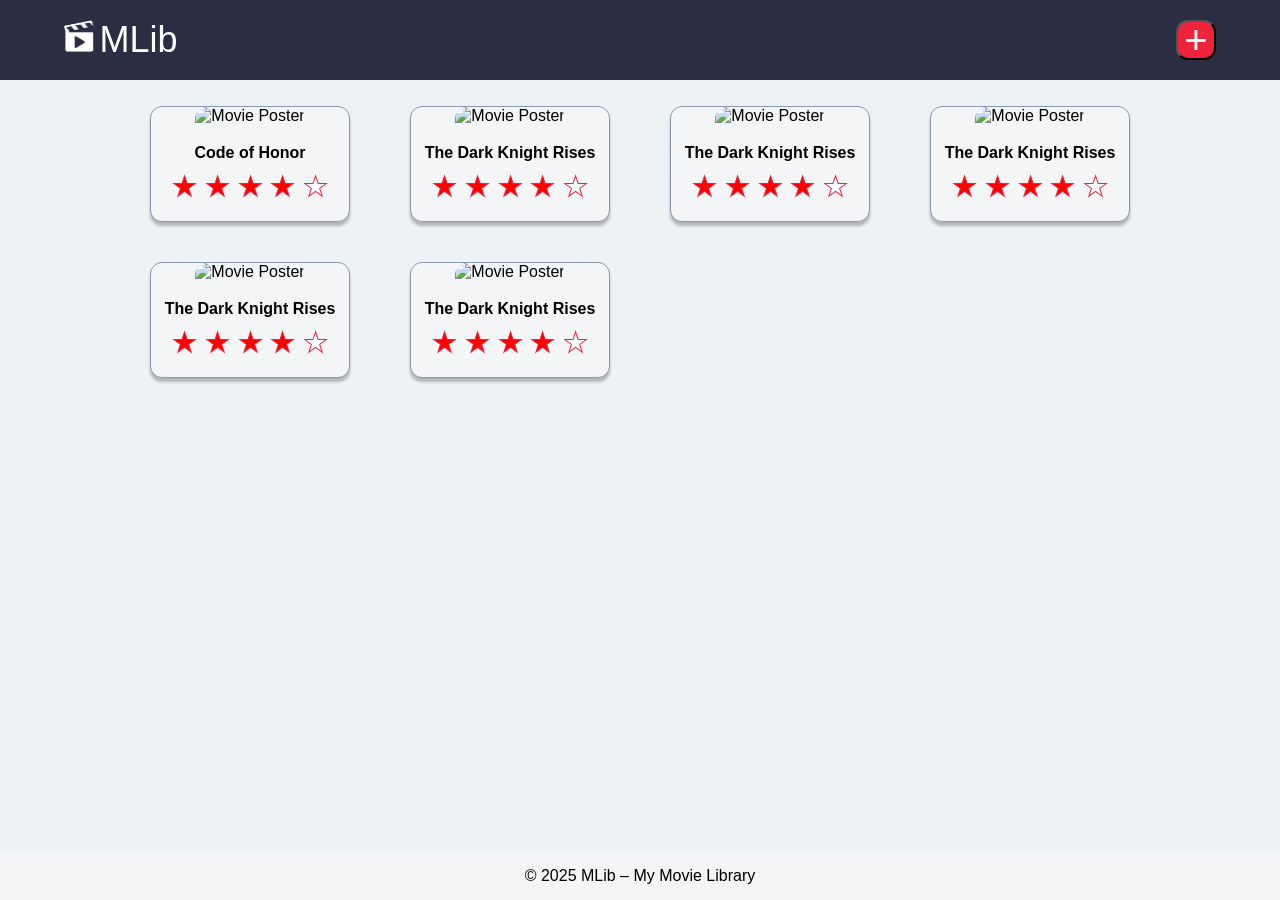
==== index.html @ c721f877 "Updated files" ====
<!DOCTYPE html>
<html lang="en">

    <head>
        <meta charset="UTF-8">
        <meta name="viewport" content="width=device-width, initial-scale=1.0">
        <title>My Movie Library - Home</title>
        <link rel="stylesheet" href="css/style.css">
    </head>

    <body>
        <header>
            <div>
                <img src="../assets/images/mlib-icon.svg" alt="MLib Logo Icon" height="32">
                <span>MLib</span>
            </div>

            <nav>
                <a href="../pages/add-review.html">
                <button class="add-button" aria-label="Add new movie review">+</button>
                </a>
            </nav>
        </header>

        <main>
            <a href="../pages/details-code-of-honor.html" class="movie-card-link">
                <div class="movie-list-container">
                <div class="movie-card">
                <img src="https://placehold.co/200x300" alt="Movie Poster">
                <h3>Code of Honor</h3>
                <div class="rating">
                    <span>★</span>
                    <span>★</span>
                    <span>★</span>
                    <span>★</span>
                    <span class="star-empty">★</span>
                </div>
            </div>
            </a>
            
            <div class="movie-card">
                <img src="https://placehold.co/200x300" alt="Movie Poster">
                <h3>The Dark Knight Rises</h3>
                <div class="rating">
                    <span>★</span>
                    <span>★</span>
                    <span>★</span>
                    <span>★</span>
                    <span class="star-empty">★</span>
                </div>
            </div>
            <div class="movie-card">
                <img src="https://placehold.co/200x300" alt="Movie Poster">
                <h3>The Dark Knight Rises</h3>
                <div class="rating">
                    <span>★</span>
                    <span>★</span>
                    <span>★</span>
                    <span>★</span>
                    <span class="star-empty">★</span>
                </div>
            </div>
            <div class="movie-card">
                <img src="https://placehold.co/200x300" alt="Movie Poster">
                <h3>The Dark Knight Rises</h3>
                <div class="rating">
                    <span>★</span>
                    <span>★</span>
                    <span>★</span>
                    <span>★</span>
                    <span class="star-empty">★</span>
                </div>
            </div>
            <div class="movie-card">
                <img src="https://placehold.co/200x300" alt="Movie Poster">
                <h3>The Dark Knight Rises</h3>
                <div class="rating">
                    <span>★</span>
                    <span>★</span>
                    <span>★</span>
                    <span>★</span>
                    <span class="star-empty">★</span>
                </div>
            </div>
            <div class="movie-card">
                <img src="https://placehold.co/200x300" alt="Movie Poster">
                <h3>The Dark Knight Rises</h3>
                <div class="rating">
                    <span>★</span>
                    <span>★</span>
                    <span>★</span>
                    <span>★</span>
                    <span class="star-empty">★</span>
                </div>
            </div>
            </div>
        </main>

        <footer>
            <p>&copy; 2025 MLib &ndash; My Movie Library</p>
        </footer>
    </body>

</html>
---- css/style.css ----
@media (max-width: 540px) {
  .movie-list-container {
    justify-content: center;
  }

  .form-page-container {
    margin: 30px auto; 
    padding: 0 15px;
  }

  .form-page-container h2 {
    font-size: 30px;
  }

   .form-container {
    padding: 25px 20px;
  }

  .form-group label {
    font-size: 20px;
  }

  .form-row {
    flex-direction: column;
    gap: 0px;
  }

  /* 1. Faz o layout de duas colunas virar uma só, empilhando os itens */
    .movie-details-container {
        flex-direction: column; /* Altera o eixo principal do Flexbox para vertical, colocando o pôster em cima das informações. */
        align-items: center;    /* Centraliza os itens empilhados (o pôster e o bloco de informações) na horizontal. */
        gap: 20px;              /* Agora, o 'gap' controla o espaçamento vertical entre o pôster e o bloco de informações. */
        padding: 20px;          /* Reduz o espaçamento interno do card para otimizar o espaço em telas menores. */
        margin: 30px 15px;      /* Reduz a margem vertical e garante uma margem lateral para não colar nas bordas da tela. */
    }
    
    /* 2. Garante que o pôster se ajuste à tela e não fique muito grande */
    .movie-poster img {
        width: 100%;      /* Faz a imagem ter a largura máxima de seu container, tornando-a fluida. */
        max-width: 280px; /* Limita a largura da imagem para que ela não fique excessivamente grande. */
    }
    
    /* 3. Ajusta os tamanhos das fontes para uma melhor leitura no mobile */
    .rating {
        font-size: 20px; /* Diminui o tamanho das estrelas. */
    }
    
    .movie-details-info h1 {
        font-size: 24px;      /* Reduz o tamanho do título do filme. */
        text-align: center;   /* Centraliza o título, o que geralmente fica mais harmonioso no layout de coluna única. */
    }
    
    .movie-details-info p {
        font-size: 16px; /* Reduz o tamanho do texto dos parágrafos, melhorando a legibilidade no celular. */
    }
}



* {
  margin: 0;
  padding: 0;
  box-sizing: border-box;
}

body {
  background-color: #edf2f4;
  font-family: Arial, Helvetica, sans-serif;
  color: #000000;
  display: flex;
  flex-direction: column;
  min-height: 100vh;
}

main {
  flex-grow: 1;
}

header {
  background-color: #2b2d42;
  color: #ffffff;
  height: 80px;

  display: flex;              
  justify-content: space-between;
  align-items: center;

  padding: 0 5%;
}

header span {
  font-size: 36px;
}

header a {
  text-decoration: none;
  color: inherit;
}

.add-button {
  background-color: #ef233c;
  color: #ffffff;
  width: 40px;
  height: 40px;
  font-size: 40px;
  border-radius: 12px;

  display: flex;
  justify-content: center;
  align-items: center;

  cursor: pointer;
  transition: background-color 0.3s ease-in-out;
}

.add-button:hover {
  background-color: #d0182f; 
}

footer {
  background-color: #f4f5f6;
  text-align: center;
  font-size: 16px;
  padding: 15.25px;
}

.movie-list-container {
  padding: 26px 20px;
  max-width: 1020px;
  margin: 0 auto;

  display: flex;
  flex-wrap: wrap;                
  row-gap: 40px;                   
  column-gap: 60px; 
}

.movie-card {
  background-color: #f4f5f6;
  border: 1px solid #8d99ae;
  border-radius: 12px;
  width: 200px;
  text-align: center;
  box-shadow: 0px 4px 3px 0px #00000040;
  transition: box-shadow 0.3s ease-in-out;
  animation: fadeInUp 0.8s ease-out forwards;
}

.movie-card:hover {
  box-shadow: 0px 8px 16px 0px rgba(0, 0, 0, 0.2);
}

@keyframes fadeInUp {
  from { 
    opacity: 0;                  
    transform: translateY(20px); 
  }

  to { 
    opacity: 1;                  
    transform: translateY(0);    
  }
}

.movie-card img {
  width: 100%;
  height: 300px;
  border-radius: 12px 12px 0 0;
}

.movie-card h3 {
  font-weight: 700;
  font-size: 16px;
  margin-top: 19px;
}

.rating {
  color: red;
  font-size: 28px;
  margin-top: 8px;
  margin-bottom: 18px;
  -webkit-text-stroke: 1px #ef233c;
}

.star-empty {
  color: white;
}

.movie-card-link {
  color: inherit; 
  text-decoration: none; 
}

/* Container que centraliza toda a seção do formulário na página */
.form-page-container {
  max-width: 800px;     /* Define uma largura máxima para o conteúdo não ficar muito esticado em telas grandes */
  margin: 60px auto;    /* Adiciona 60px de margem em cima/embaixo e centraliza horizontalmente com 'auto' */
}

/* Título "New Review" da página */
.form-page-container h2 {
  text-align: center;   /* Centraliza o texto do título */
  margin-bottom: 20px;  /* Cria um espaço abaixo do título, antes do card do formulário */
  font-size: 36px;      /* Tamanho da fonte do título */
  font-weight: 400;     /* Peso da fonte 'normal' */
}

/* O 'card' branco que envolve o formulário */
.form-container {
  background-color: #f4f5f6; /* Cor de fundo do card */
  padding: 33px 61px;          /* Espaçamento interno (vertical e horizontal) para o conteúdo do formulário 'respirar' */
  border-radius: 12px;         /* Arredonda os cantos do card */
  box-shadow: 0px 4px 4px 0px #00000040; /* Adiciona uma sombra sutil para dar profundidade */
}

/* Agrupador para cada par de label e input */
.form-group {
  margin-bottom: 34px;     /* Cria um espaçamento vertical entre cada campo do formulário */
  display: flex;             /* Ativa o Flexbox... */
  flex-direction: column;    /* ...para garantir que o label fique em cima do input (em coluna) */
}

/* Estilo para os rótulos (labels) dos campos */
.form-group label {
  font-size: 24px;      /* Tamanho da fonte do rótulo */
  margin-bottom: 6px;   /* Pequeno espaço entre o rótulo e o campo de entrada abaixo */
}

/* Estilo geral para todos os campos de entrada */
.form-group input,
.form-group select,
.form-group textarea {
  width: 100%;                  /* Faz com que os campos ocupem toda a largura disponível */
  padding: 12px;                /* Espaçamento interno para o texto digitado não ficar colado nas bordas */
  border: 1px solid #e8eaed;    /* Borda sutil para os campos */
  border-radius: 12px;          /* Arredonda os cantos dos campos de entrada */
  font-size: 14px;              /* Tamanho da fonte para o texto que o usuário digita */
  color: #333;                  /* Cor do texto digitado */
  font-family: inherit;         /* Garante que os campos usem a mesma fonte definida no 'body' */
}

/* Container para colocar 'Stars' e 'Watched Date' lado a lado */
.form-row {
  display: flex; /* Ativa o Flexbox para alinhar os itens na horizontal */
  gap: 20px;     /* Cria um espaço de 20px entre os dois campos */
}

/* Faz com que cada .form-group dentro de .form-row cresça e ocupe o espaço igualmente */
.form-row .form-group {
  flex: 1; /* flex: 1 é um atalho para flex-grow: 1, flex-shrink: 1, flex-basis: 0% */
}

/* Estilo do botão de submissão do formulário */
.submit-button {
  width: 100%;                  /* Faz o botão ocupar toda a largura */
  padding: 12px;                /* Espaçamento interno */
  background-color: #2b2d42;    /* Cor de fundo escura, igual ao header */
  color: white;                 /* Cor do texto do botão */
  border: none;                 /* Remove a borda padrão do navegador */
  border-radius: 12px;          /* Arredonda os cantos do botão */
  font-size: 20px;              /* Tamanho do texto do botão */
  cursor: pointer;              /* Mostra a 'mãozinha' ao passar o mouse */
  margin-top: 10px;             /* Espaço acima do botão */
}

/* --- Movie Details Page Styles --- */

/* 1. O container principal que se parece com um grande card branco */
.movie-details-container {
  /* Layout com Flexbox */
  display: flex;
  align-items: flex-start;
  gap: 65px;

  /* Tamanho e Centralização na página */
  max-width: 1200px;
  margin: 55px auto;

  /* Estilo Visual do Card */
  background-color: #f4f5f6;
  padding: 86px 90px;
  border-radius: 12px;
  box-shadow: 0px 4px 4px 0px #00000040;
}

/* 2. A coluna do pôster e sua imagem */
.movie-poster {
  flex-shrink: 0; 
}

.movie-poster img {
  width: 380px;
  border-radius: 12px;
}

/* 3. Estilos gerais para os textos na coluna da direita */
.movie-details-info h1 {
  font-size: 46px;
  margin-bottom: 30px;
}

.movie-details-info p {
  font-size: 22px;
  line-height: 1.5; 
}

/* 4. Estilos para os agrupamentos e detalhes finos */
.movie-section {
  margin-bottom: 20px;
}

.rating-details {
  display: flex;
  align-items: baseline;
  gap: 12px;
}

.rating-details .rating {
  margin: 0;
}

.review-title {
  margin-bottom: 5px;
}
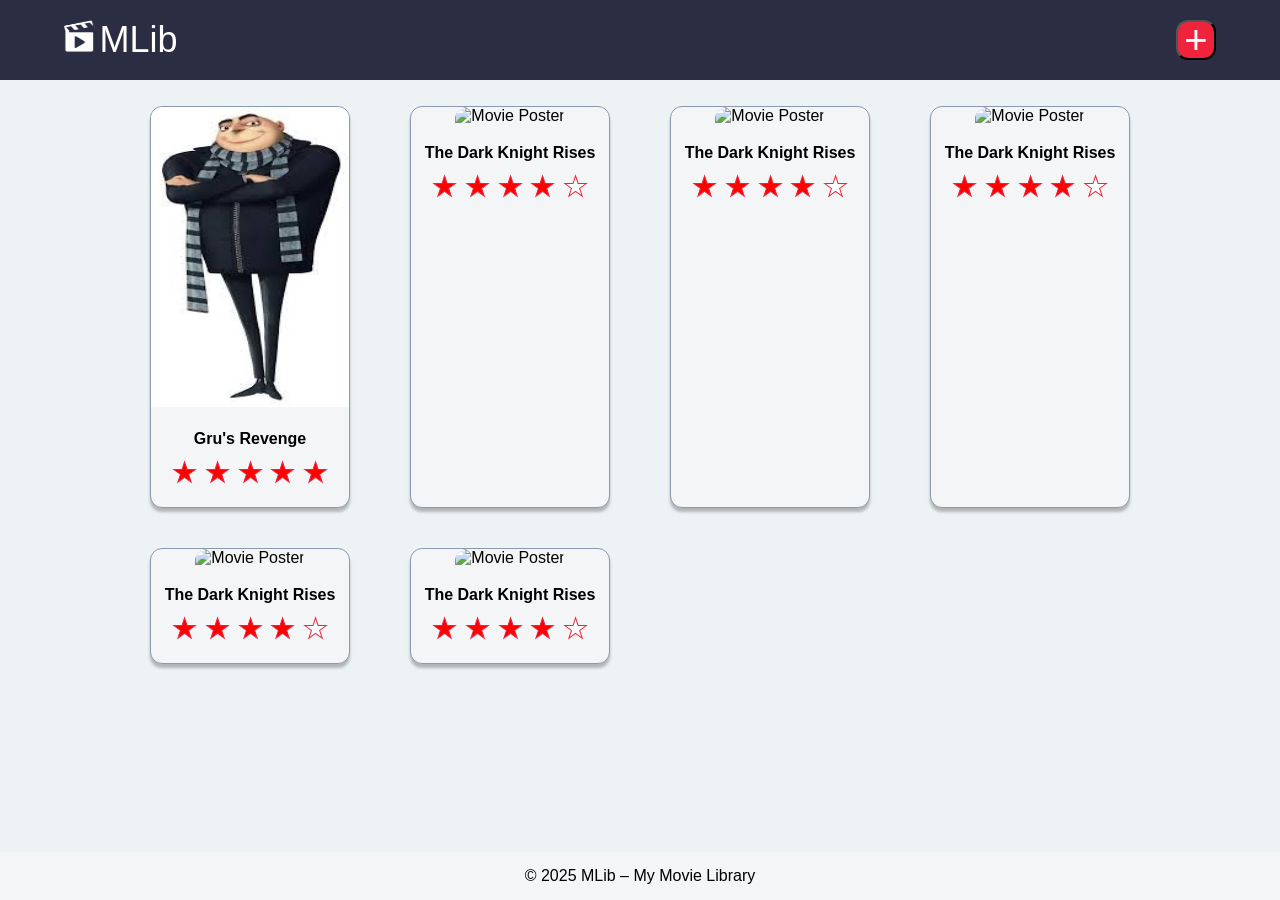
==== commit 6d3cf8d6: "Updated HTML, CSS and added Gru" ====
--- a/index.html
+++ b/index.html
@@ -11,29 +11,29 @@
     <body>
         <header>
             <div>
-                <img src="../assets/images/mlib-icon.svg" alt="MLib Logo Icon" height="32">
+                <img src="assets/images/mlib-icon.svg" alt="MLib Logo Icon" height="32">
                 <span>MLib</span>
             </div>
 
             <nav>
-                <a href="../pages/add-review.html">
+                <a href="pages/add-review.html">
                 <button class="add-button" aria-label="Add new movie review">+</button>
                 </a>
             </nav>
         </header>
 
         <main>
-            <a href="../pages/details-code-of-honor.html" class="movie-card-link">
+            <a href="pages/details-gru's-revenge.html" class="movie-card-link">
                 <div class="movie-list-container">
                 <div class="movie-card">
-                <img src="https://placehold.co/200x300" alt="Movie Poster">
-                <h3>Code of Honor</h3>
+                <img src="assets/images/images.jpg" alt="Movie Poster">
+                <h3>Gru's Revenge</h3>
                 <div class="rating">
                     <span>★</span>
                     <span>★</span>
                     <span>★</span>
                     <span>★</span>
-                    <span class="star-empty">★</span>
+                    <span>★</span>
                 </div>
             </div>
             </a>
--- a/css/style.css
+++ b/css/style.css
@@ -1,4 +1,5 @@
 @media (max-width: 540px) {
+
   .movie-list-container {
     justify-content: center;
   }
@@ -25,36 +26,41 @@
     gap: 0px;
   }
 
-  /* 1. Faz o layout de duas colunas virar uma só, empilhando os itens */
-    .movie-details-container {
-        flex-direction: column; /* Altera o eixo principal do Flexbox para vertical, colocando o pôster em cima das informações. */
-        align-items: center;    /* Centraliza os itens empilhados (o pôster e o bloco de informações) na horizontal. */
-        gap: 20px;              /* Agora, o 'gap' controla o espaçamento vertical entre o pôster e o bloco de informações. */
-        padding: 20px;          /* Reduz o espaçamento interno do card para otimizar o espaço em telas menores. */
-        margin: 30px 15px;      /* Reduz a margem vertical e garante uma margem lateral para não colar nas bordas da tela. */
-    }
-    
-    /* 2. Garante que o pôster se ajuste à tela e não fique muito grande */
-    .movie-poster img {
-        width: 100%;      /* Faz a imagem ter a largura máxima de seu container, tornando-a fluida. */
-        max-width: 280px; /* Limita a largura da imagem para que ela não fique excessivamente grande. */
-    }
-    
-    /* 3. Ajusta os tamanhos das fontes para uma melhor leitura no mobile */
-    .rating {
-        font-size: 20px; /* Diminui o tamanho das estrelas. */
-    }
-    
-    .movie-details-info h1 {
-        font-size: 24px;      /* Reduz o tamanho do título do filme. */
-        text-align: center;   /* Centraliza o título, o que geralmente fica mais harmonioso no layout de coluna única. */
-    }
-    
-    .movie-details-info p {
-        font-size: 16px; /* Reduz o tamanho do texto dos parágrafos, melhorando a legibilidade no celular. */
-    }
-}
-
+  .movie-details-container {
+    padding: 20px;          
+    margin: 30px 15px;      
+  }
+    
+  .movie-details-body {
+    flex-direction: column;
+    align-items: center;
+    gap: 20px;
+  }
+
+  .back-link {
+    font-size: 12px;
+    margin-bottom: 15px;
+  }
+    
+  .movie-poster img {
+    width: 100%;      
+    max-width: 280px; 
+  }
+    
+  .rating {
+    font-size: 20px; 
+  }
+    
+  .movie-details-info h1 {
+    font-size: 24px;      
+    text-align: center;   
+  }
+    
+  .movie-details-info p {
+    font-size: 16px; 
+  }
+
+}
 
 
 * {
@@ -191,97 +197,103 @@
   text-decoration: none; 
 }
 
-/* Container que centraliza toda a seção do formulário na página */
 .form-page-container {
-  max-width: 800px;     /* Define uma largura máxima para o conteúdo não ficar muito esticado em telas grandes */
-  margin: 60px auto;    /* Adiciona 60px de margem em cima/embaixo e centraliza horizontalmente com 'auto' */
-}
-
-/* Título "New Review" da página */
+  max-width: 800px;     
+  margin: 60px auto;    
+}
+
 .form-page-container h2 {
-  text-align: center;   /* Centraliza o texto do título */
-  margin-bottom: 20px;  /* Cria um espaço abaixo do título, antes do card do formulário */
-  font-size: 36px;      /* Tamanho da fonte do título */
-  font-weight: 400;     /* Peso da fonte 'normal' */
-}
-
-/* O 'card' branco que envolve o formulário */
+  text-align: center;   
+  margin-bottom: 20px;  
+  font-size: 36px;      
+  font-weight: 400;     
+}
+
 .form-container {
-  background-color: #f4f5f6; /* Cor de fundo do card */
-  padding: 33px 61px;          /* Espaçamento interno (vertical e horizontal) para o conteúdo do formulário 'respirar' */
-  border-radius: 12px;         /* Arredonda os cantos do card */
-  box-shadow: 0px 4px 4px 0px #00000040; /* Adiciona uma sombra sutil para dar profundidade */
-}
-
-/* Agrupador para cada par de label e input */
+  background-color: #f4f5f6; 
+  padding: 33px 61px;          
+  border-radius: 12px;         
+  box-shadow: 0px 4px 4px 0px #00000040; 
+}
+
 .form-group {
-  margin-bottom: 34px;     /* Cria um espaçamento vertical entre cada campo do formulário */
-  display: flex;             /* Ativa o Flexbox... */
-  flex-direction: column;    /* ...para garantir que o label fique em cima do input (em coluna) */
-}
-
-/* Estilo para os rótulos (labels) dos campos */
+  margin-bottom: 34px;     
+  display: flex;             
+  flex-direction: column;    
+}
+
 .form-group label {
-  font-size: 24px;      /* Tamanho da fonte do rótulo */
-  margin-bottom: 6px;   /* Pequeno espaço entre o rótulo e o campo de entrada abaixo */
-}
-
-/* Estilo geral para todos os campos de entrada */
+  font-size: 24px;     
+  margin-bottom: 6px;   
+}
+
+
 .form-group input,
 .form-group select,
 .form-group textarea {
-  width: 100%;                  /* Faz com que os campos ocupem toda a largura disponível */
-  padding: 12px;                /* Espaçamento interno para o texto digitado não ficar colado nas bordas */
-  border: 1px solid #e8eaed;    /* Borda sutil para os campos */
-  border-radius: 12px;          /* Arredonda os cantos dos campos de entrada */
-  font-size: 14px;              /* Tamanho da fonte para o texto que o usuário digita */
-  color: #333;                  /* Cor do texto digitado */
-  font-family: inherit;         /* Garante que os campos usem a mesma fonte definida no 'body' */
-}
-
-/* Container para colocar 'Stars' e 'Watched Date' lado a lado */
+  width: 100%;                  
+  padding: 12px;                
+  border: 1px solid #e8eaed;    
+  border-radius: 12px;         
+  font-size: 14px;              
+  color: #333;                  
+  font-family: inherit;         
+}
+
 .form-row {
-  display: flex; /* Ativa o Flexbox para alinhar os itens na horizontal */
-  gap: 20px;     /* Cria um espaço de 20px entre os dois campos */
-}
-
-/* Faz com que cada .form-group dentro de .form-row cresça e ocupe o espaço igualmente */
+  display: flex; 
+  gap: 20px;     
+}
+
+
 .form-row .form-group {
-  flex: 1; /* flex: 1 é um atalho para flex-grow: 1, flex-shrink: 1, flex-basis: 0% */
-}
-
-/* Estilo do botão de submissão do formulário */
+  flex: 1; 
+}
+
 .submit-button {
-  width: 100%;                  /* Faz o botão ocupar toda a largura */
-  padding: 12px;                /* Espaçamento interno */
-  background-color: #2b2d42;    /* Cor de fundo escura, igual ao header */
-  color: white;                 /* Cor do texto do botão */
-  border: none;                 /* Remove a borda padrão do navegador */
-  border-radius: 12px;          /* Arredonda os cantos do botão */
-  font-size: 20px;              /* Tamanho do texto do botão */
-  cursor: pointer;              /* Mostra a 'mãozinha' ao passar o mouse */
-  margin-top: 10px;             /* Espaço acima do botão */
-}
-
-/* --- Movie Details Page Styles --- */
-
-/* 1. O container principal que se parece com um grande card branco */
+  width: 100%;                  
+  padding: 12px;                
+  background-color: #2b2d42;    
+  color: white;                 
+  border: none;                 
+  border-radius: 12px;          
+  font-size: 20px;              
+  cursor: pointer;              
+  margin-top: 10px;             
+}
+
+
+
 .movie-details-container {
-  /* Layout com Flexbox */
+  max-width: 1200px;
+  margin: 55px auto;
+
+  background-color: #f4f5f6;
+  padding: 48px 90px 86px;
+  border-radius: 12px;
+  box-shadow: 0px 4px 4px 0px #00000040;
+}
+
+.movie-details-body {
   display: flex;
   align-items: flex-start;
   gap: 65px;
-
-  /* Tamanho e Centralização na página */
-  max-width: 1200px;
-  margin: 55px auto;
-
-  /* Estilo Visual do Card */
-  background-color: #f4f5f6;
-  padding: 86px 90px;
-  border-radius: 12px;
-  box-shadow: 0px 4px 4px 0px #00000040;
-}
+}
+
+.back-link {
+  margin-bottom: 20px;
+}
+
+.back-link a {
+  font-size: 18px;
+  text-decoration: none;
+  color: black;
+}
+
+.back-link a:hover {
+  text-decoration: underline;
+}
+
 
 /* 2. A coluna do pôster e sua imagem */
 .movie-poster {
@@ -293,7 +305,6 @@
   border-radius: 12px;
 }
 
-/* 3. Estilos gerais para os textos na coluna da direita */
 .movie-details-info h1 {
   font-size: 46px;
   margin-bottom: 30px;
@@ -304,7 +315,6 @@
   line-height: 1.5; 
 }
 
-/* 4. Estilos para os agrupamentos e detalhes finos */
 .movie-section {
   margin-bottom: 20px;
 }
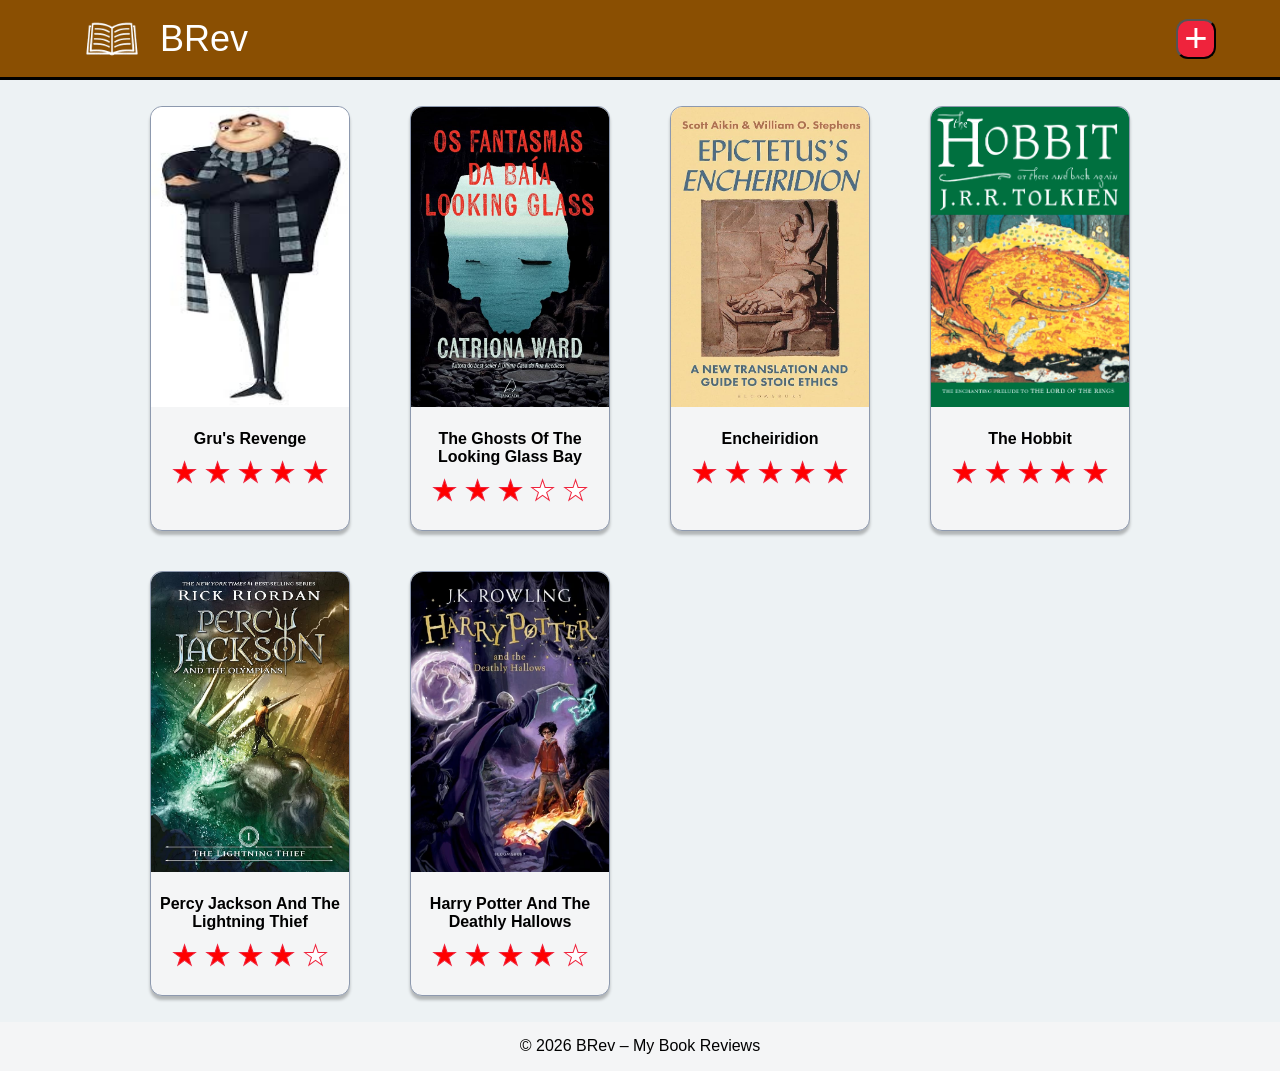
==== commit fc1e1c5f: "Updated to fit books" ====
--- a/index.html
+++ b/index.html
@@ -4,29 +4,29 @@
     <head>
         <meta charset="UTF-8">
         <meta name="viewport" content="width=device-width, initial-scale=1.0">
-        <title>My Movie Library - Home</title>
+        <title>My Book Reviews - Home</title>
         <link rel="stylesheet" href="css/style.css">
     </head>
 
     <body>
         <header>
             <div>
-                <img src="assets/images/mlib-icon.svg" alt="MLib Logo Icon" height="32">
-                <span>MLib</span>
+                <img src="assets/images/brev-icon.png" alt="BRev Logo Icon" height="96">
+                <span>BRev</span>
             </div>
 
             <nav>
                 <a href="pages/add-review.html">
-                <button class="add-button" aria-label="Add new movie review">+</button>
+                <button class="add-button" aria-label="Add new book review">+</button>
                 </a>
             </nav>
         </header>
 
         <main>
-            <a href="pages/details-gru's-revenge.html" class="movie-card-link">
-                <div class="movie-list-container">
-                <div class="movie-card">
-                <img src="assets/images/images.jpg" alt="Movie Poster">
+            <a href="pages/details-gru's-revenge.html" class="book-card-link">
+                <div class="book-list-container">
+                <div class="book-card">
+                <img src="assets/images/gru's-revenge-cape.jpg" alt="Book cape">
                 <h3>Gru's Revenge</h3>
                 <div class="rating">
                     <span>★</span>
@@ -38,9 +38,42 @@
             </div>
             </a>
             
-            <div class="movie-card">
-                <img src="https://placehold.co/200x300" alt="Movie Poster">
-                <h3>The Dark Knight Rises</h3>
+            <div class="book-card">
+                <img src="assets/images/looking-glass-cape.jpg" alt="Book cape">
+                <h3>The Ghosts Of The Looking Glass Bay</h3>
+                <div class="rating">
+                    <span>★</span>
+                    <span>★</span>
+                    <span>★</span>
+                    <span class="star-empty">★</span>
+                    <span class="star-empty">★</span>
+                </div>
+            </div>
+            <div class="book-card">
+                <img src="assets/images/encheiridion-cape.jpg" alt="Book cape">
+                <h3>Encheiridion</h3>
+                <div class="rating">
+                    <span>★</span>
+                    <span>★</span>
+                    <span>★</span>
+                    <span>★</span>
+                    <span>★</span>
+                </div>
+            </div>
+            <div class="book-card">
+                <img src="assets/images/the-hobbit-cape.jpg" alt="Book cape">
+                <h3>The Hobbit</h3>
+                <div class="rating">
+                    <span>★</span>
+                    <span>★</span>
+                    <span>★</span>
+                    <span>★</span>
+                    <span>★</span>
+                </div>
+            </div>
+            <div class="book-card">
+                <img src="assets/images/percy-jackson-cape.jpg" alt="Book cape">
+                <h3>Percy Jackson And The Lightning Thief</h3>
                 <div class="rating">
                     <span>★</span>
                     <span>★</span>
@@ -49,42 +82,9 @@
                     <span class="star-empty">★</span>
                 </div>
             </div>
-            <div class="movie-card">
-                <img src="https://placehold.co/200x300" alt="Movie Poster">
-                <h3>The Dark Knight Rises</h3>
-                <div class="rating">
-                    <span>★</span>
-                    <span>★</span>
-                    <span>★</span>
-                    <span>★</span>
-                    <span class="star-empty">★</span>
-                </div>
-            </div>
-            <div class="movie-card">
-                <img src="https://placehold.co/200x300" alt="Movie Poster">
-                <h3>The Dark Knight Rises</h3>
-                <div class="rating">
-                    <span>★</span>
-                    <span>★</span>
-                    <span>★</span>
-                    <span>★</span>
-                    <span class="star-empty">★</span>
-                </div>
-            </div>
-            <div class="movie-card">
-                <img src="https://placehold.co/200x300" alt="Movie Poster">
-                <h3>The Dark Knight Rises</h3>
-                <div class="rating">
-                    <span>★</span>
-                    <span>★</span>
-                    <span>★</span>
-                    <span>★</span>
-                    <span class="star-empty">★</span>
-                </div>
-            </div>
-            <div class="movie-card">
-                <img src="https://placehold.co/200x300" alt="Movie Poster">
-                <h3>The Dark Knight Rises</h3>
+            <div class="book-card">
+                <img src="assets/images/harry-potter-cape.webp" alt="Book cape">
+                <h3>Harry Potter And The Deathly Hallows</h3>
                 <div class="rating">
                     <span>★</span>
                     <span>★</span>
@@ -97,7 +97,7 @@
         </main>
 
         <footer>
-            <p>&copy; 2025 MLib &ndash; My Movie Library</p>
+            <p>&copy; 2026 BRev &ndash; My Book Reviews</p>
         </footer>
     </body>
 
--- a/css/style.css
+++ b/css/style.css
@@ -1,6 +1,6 @@
 @media (max-width: 540px) {
 
-  .movie-list-container {
+  .book-list-container {
     justify-content: center;
   }
 
@@ -26,12 +26,12 @@
     gap: 0px;
   }
 
-  .movie-details-container {
+  .book-details-container {
     padding: 20px;          
     margin: 30px 15px;      
   }
     
-  .movie-details-body {
+  .book-details-body {
     flex-direction: column;
     align-items: center;
     gap: 20px;
@@ -42,21 +42,23 @@
     margin-bottom: 15px;
   }
     
-  .movie-poster img {
+  .book-cape img {
     width: 100%;      
-    max-width: 280px; 
+    max-width: 280px;
+    display: flex;
+    justify-content: center;
   }
     
   .rating {
     font-size: 20px; 
   }
     
-  .movie-details-info h1 {
+  .book-details-info h1 {
     font-size: 24px;      
     text-align: center;   
   }
     
-  .movie-details-info p {
+  .book-details-info p {
     font-size: 16px; 
   }
 
@@ -83,17 +85,23 @@
 }
 
 header {
-  background-color: #2b2d42;
+  background-color: #8a4f02;
   color: #ffffff;
   height: 80px;
 
-  display: flex;              
+  display: flex;
   justify-content: space-between;
   align-items: center;
 
   padding: 0 5%;
-}
-
+  border-bottom: 3px solid #000000
+}
+
+header div {
+  display: flex;
+  justify-content: space-round;
+  align-items: center;
+}
 header span {
   font-size: 36px;
 }
@@ -130,7 +138,7 @@
   padding: 15.25px;
 }
 
-.movie-list-container {
+.book-list-container {
   padding: 26px 20px;
   max-width: 1020px;
   margin: 0 auto;
@@ -141,18 +149,19 @@
   column-gap: 60px; 
 }
 
-.movie-card {
+.book-card {
   background-color: #f4f5f6;
   border: 1px solid #8d99ae;
   border-radius: 12px;
   width: 200px;
+  height: 425px;
   text-align: center;
   box-shadow: 0px 4px 3px 0px #00000040;
   transition: box-shadow 0.3s ease-in-out;
   animation: fadeInUp 0.8s ease-out forwards;
 }
 
-.movie-card:hover {
+.book-card:hover {
   box-shadow: 0px 8px 16px 0px rgba(0, 0, 0, 0.2);
 }
 
@@ -168,13 +177,13 @@
   }
 }
 
-.movie-card img {
+.book-card img {
   width: 100%;
   height: 300px;
   border-radius: 12px 12px 0 0;
 }
 
-.movie-card h3 {
+.book-card h3 {
   font-weight: 700;
   font-size: 16px;
   margin-top: 19px;
@@ -192,7 +201,7 @@
   color: white;
 }
 
-.movie-card-link {
+.book-card-link {
   color: inherit; 
   text-decoration: none; 
 }
@@ -264,7 +273,7 @@
 
 
 
-.movie-details-container {
+.book-details-container {
   max-width: 1200px;
   margin: 55px auto;
 
@@ -274,7 +283,7 @@
   box-shadow: 0px 4px 4px 0px #00000040;
 }
 
-.movie-details-body {
+.book-details-body {
   display: flex;
   align-items: flex-start;
   gap: 65px;
@@ -295,27 +304,27 @@
 }
 
 
-/* 2. A coluna do pôster e sua imagem */
-.movie-poster {
+.book-cape {
   flex-shrink: 0; 
 }
 
-.movie-poster img {
+.book-cape img {
   width: 380px;
+  height: 600px;
   border-radius: 12px;
 }
 
-.movie-details-info h1 {
+.book-details-info h1 {
   font-size: 46px;
   margin-bottom: 30px;
 }
 
-.movie-details-info p {
+.book-details-info p {
   font-size: 22px;
   line-height: 1.5; 
 }
 
-.movie-section {
+.book-section {
   margin-bottom: 20px;
 }
 
